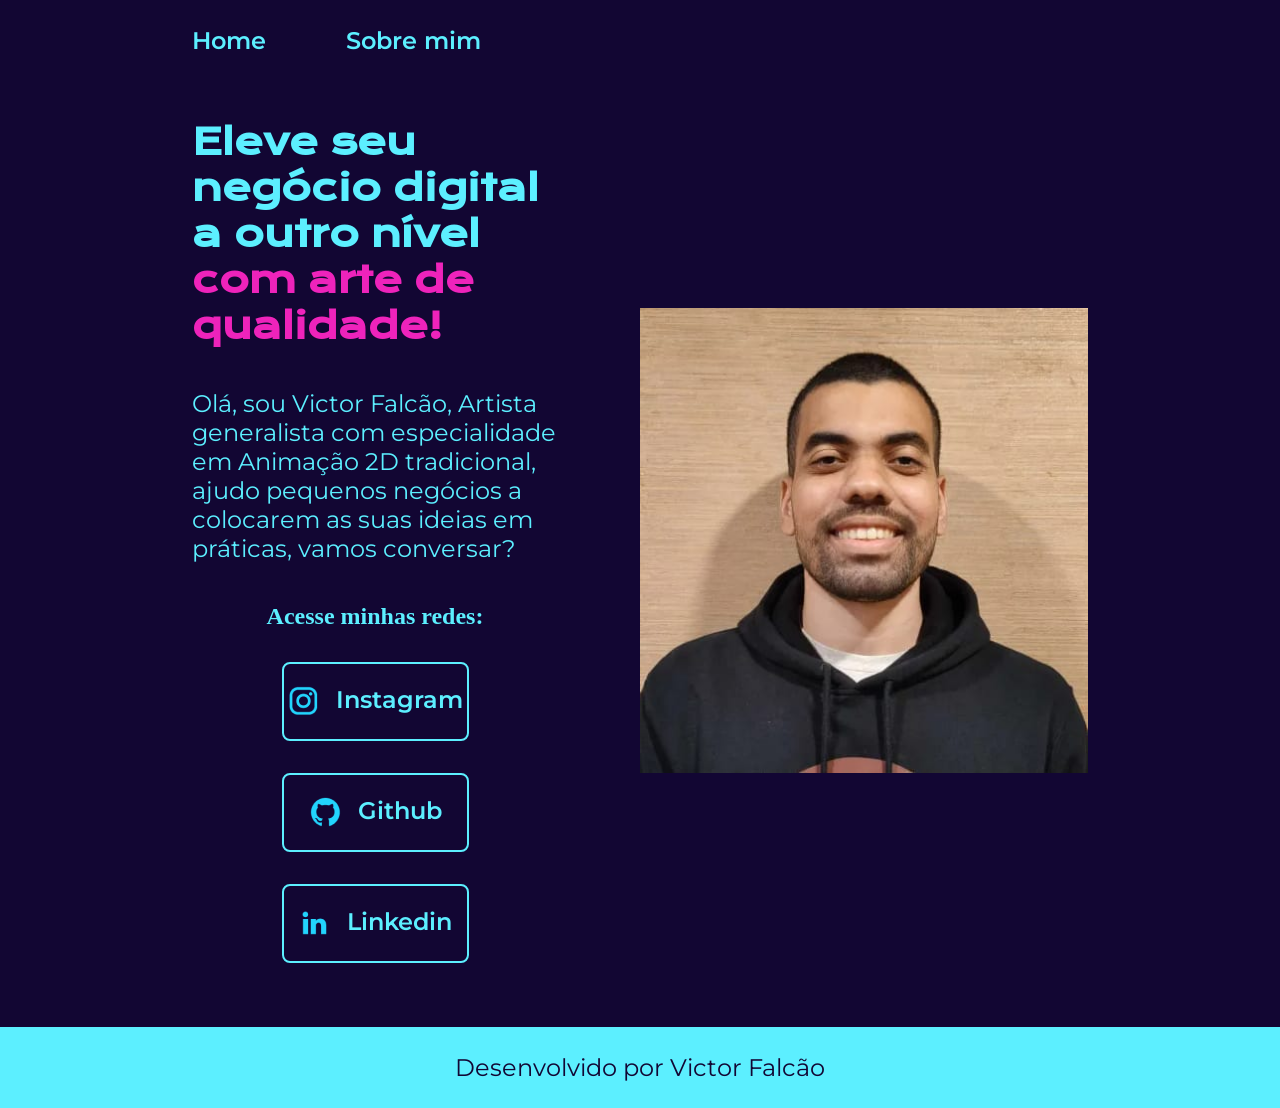
==== index.html @ 1c6e56cf "primeira versão do código 1.0" ====
<!DOCTYPE html>
<html lang="pt-br">
<head>
    <meta charset="UTF-8">
    <meta name="viewport" content="width=device-width, initial-scale=1.0">
    <title>Portifolio Victor Falcão</title>
    <link rel="stylesheet" href="./styles/style.css">
</head>
<body>
    <header class="cabecalho">
        <nav class="cabecalho__menu">
            <a class="cabecalho__menu__link" href="index.html">Home</a>
            <a class="cabecalho__menu__link" href="about.html">Sobre mim</a>
        </nav>

    </header>
    <main class="apresentacao">
        
        <section class="apresentacao__conteudo">
            <h1 class="apresentacao__conteudo__titulo">Eleve seu negócio digital a outro nível <strong class="destaque-titulo">com arte de qualidade!</strong></h1>
            <p class="apresentacao__conteudo__texto">Olá, sou Victor Falcão,  Artista generalista com especialidade em Animação 2D tradicional, ajudo pequenos negócios a colocarem as suas ideias em práticas, vamos conversar?</p>
            <div class="apresentacao__links">
                <h2>Acesse minhas redes:</h2>
                <a class="apresentacao__links__botao" href="https://www.instagram.com/victorfalcao.art/"> <img src="./icones/instagram.png" alt="Ícone do instagram">Instagram</a>
                <a class="apresentacao__links__botao" href="https://github.com/falkhorus"> <img src="./icones/github.png" alt="Ícone do Github"> Github</a>
                <a class="apresentacao__links__botao" href="https://www.linkedin.com/in/victorhugofalcao/"> <img src="./icones/linkedin.png" alt="Ícone do Linkedin">Linkedin</a>
            </div>    
        </section>
        <img class="apresentacao__imagem" src="./icones/eu.jpg" alt="imagem do Victor Falcão">
    </main>
    <footer class="rodape">Desenvolvido por Victor Falcão</footer>
    

    
</body>
</html>
---- styles/style.css ----
@import url('https://fonts.googleapis.com/css2?family=Krona+One&family=Montserrat:ital,wght@0,100..900;1,100..900&display=swap');

:root {
    --cor-primaria: #120633;
    --cor-secundaria: #5cefff;
    --cor-terciaria: #ee23bb; 
    --cor-hover: #ee23bb;

    --fonte-primaria: "Krona One", sans-serif;
    --fonte-secundaria: "Montserrat", sans-serif;
}

* {
    margin: 0;
    padding: 0;
}

body {
    /*height: 100vh;*/  /*essa é a altura do viewport, isso deixa o body selecionado para toda a tela */
    box-sizing: border-box; /* Isso evita que as propriedades filhas saiam das propriedades pais, ex: body do header*/
    background-color: var(--cor-primaria);
    color: var(--cor-secundaria);
}

.cabecalho {
    padding: 2% 0% 0% 15%;
}

.cabecalho__menu {
    display: flex;
    gap: 80px;
}

.cabecalho__menu__link {
    font-family: var(--fonte-secundaria);
    font-weight: 600;
    font-size: 1.5rem;
    text-decoration: none;
    color:var(--cor-secundaria);
    

}



 .apresentacao {    /*chamando classe apresentaçao dentro do main */
    padding: 5% 15%; /* define uma margem, (esquerda/direita) nesse caso o definido foi 10% */
    display: flex;  /* O main vai ser display flex e todo mundo fica no sentido de linha*/
    align-items: center; /* Alinha os itens para o centro da caixa do display flex */
    justify-content: space-between; /* Justifica o conteudo, definindo o espaçamento igualitário entre eles */
    gap: 82px; /*um espaço fixo entre a imagem e o texto */
}

.apresentacao__conteudo {
    width: 50%; /* aumenta a largura da classe apresentacao__conteudo (tudo o que está em <section> no html */
    display: flex; /* ativa o modo flexbox (transforma tudo em uma "prateleira" */
    flex-direction: column; /* Organiza o conteúdo ("livros") em uma coluna empilhados*/
    gap: 40px /* cria um espaço entre cada conteúdo ("Livro") */

}

.apresentacao__conteudo__titulo {
    font-family: var(--fonte-primaria);
    font-size: 2.25rem;
}

.destaque-titulo{
    color:var(--cor-terciaria);
}

.apresentacao__conteudo__texto {
    font-size: 1.5rem;
    font-family: var(--fonte-secundaria);
}

.apresentacao__links {
    display: flex; /* ativa o modo flexbox */
    justify-content: space-between;  /* Justifica o conteúdo definindo um espaço igualitário entre eles */
    flex-direction: column;  /* deixa a direção dos itens da flexbox no modo coluna (empilhados) */
    align-items: center;  /* Alinha os itens da flexbox para o centro */
    gap: 32px;  /* definiu o espaçamente de 32 pixels entre os itens */

}

.apresentacao__links__subtitulo {

    font-family: var(--fonte-primaria);
    font-weight: 400;
    font-size: 1.5rem;

}

.apresentacao__links__botao {
    /*background-color: #5cefff; */ /* adiciona cor no fundo do texto na parte do espaçamento */
    display: flex;
    justify-content: center;
    gap: 16px;
    width: 50%;               /* aumenta a largura */
    text-align: center;         /* alinha o texto para o centro */
    border-radius: 8px;         /* adiciona arredondamento de borda */
    font-size: 1.5rem;            /* muda o tamanho da fonte */
    font-weight: 600;           /* muda a largura da fonte */
    padding: 21.5px 0;          /* preenchimento , baixo, cima e lados dos arredores do texto */
    text-decoration: none;      /* tirou o sublinhado do texto */
    color:var(--cor-secundaria);           /* adiciona cor */
    font-family: var(--fonte-secundaria);  /* muda a tipografia */
    border: 2px solid #5cefff; 
}

.apresentacao__links__botao:hover {
    padding: 3%;
    background-color: var(--cor-terciaria);
    
     
}

.apresentacao__conteudo__texto:hover {
    color:var(--cor-hover);
}

.apresentacao__imagem {
    width: 50%;
}

.rodape {
    background-color: var(--cor-secundaria);
    color: var(--cor-primaria);
    padding: 26px;
    font-family: var(--fonte-secundaria);
    font-weight: 400;
    text-align: center;
    font-size: 1.5rem;
}

@media (max-width: 1200px) {  /* Se a largura da tela chegar em 1300px... */
    
    .cabecalho {
        padding: 10%
    }
    
    .cabecalho__menu {
        justify-content: center;
    }

    .apresentacao {
        flex-direction: column-reverse; /* A flexbox de apresentação (main) vai mudar para direção de coluna e reverter a imagem de baixo para cima */
        padding: 5%;
    }

    .apresentacao__conteudo {
        width: auto;
    }


}
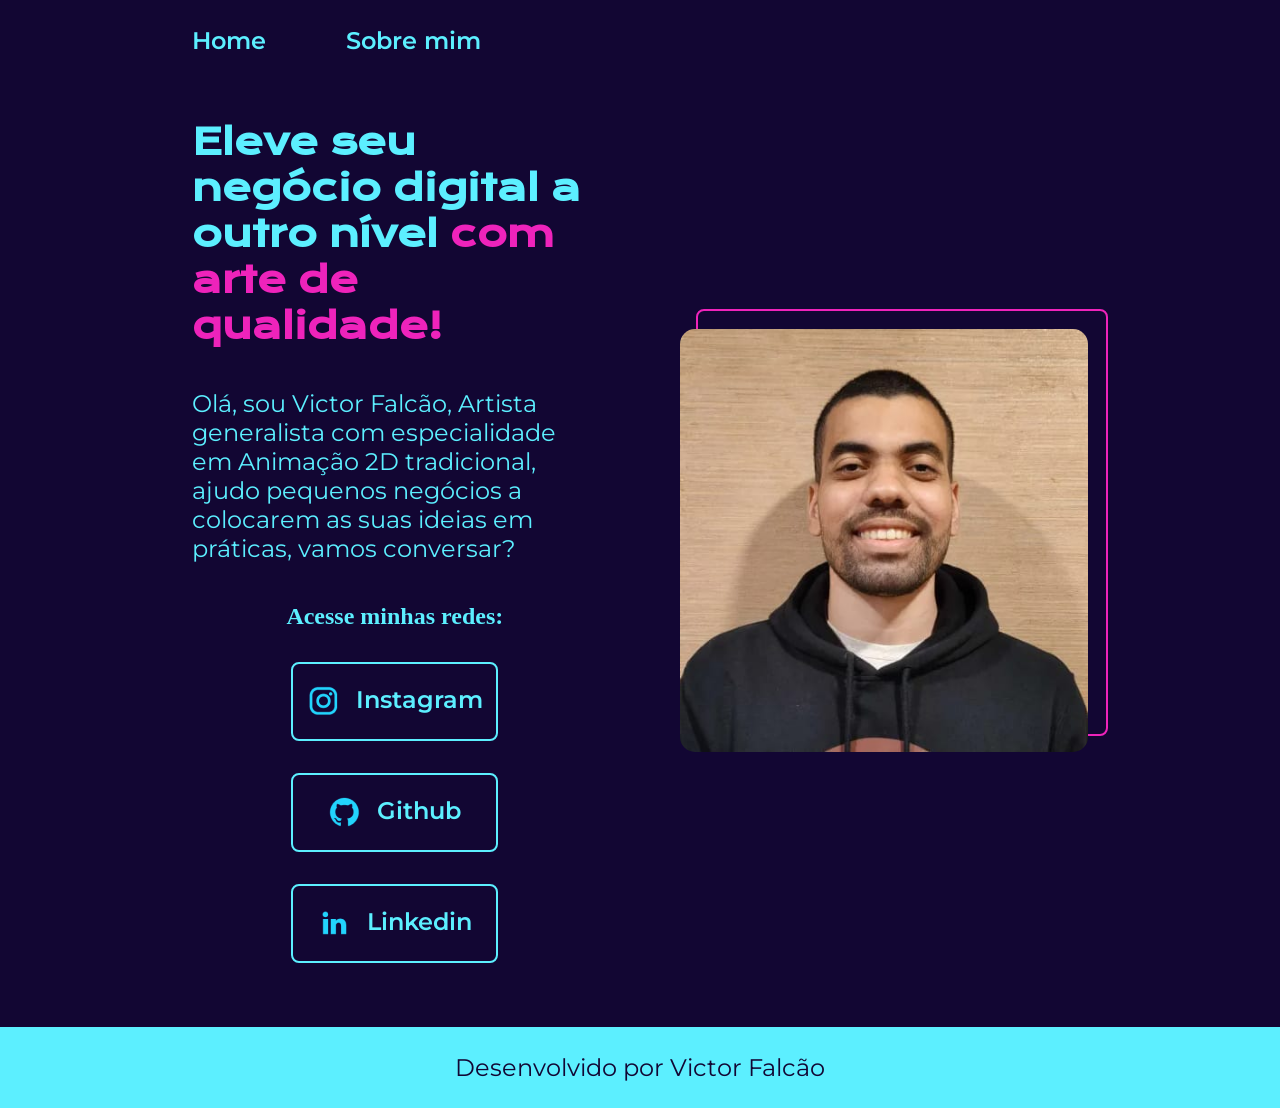
==== commit fe3d8882: "refatorada: melhoria da estrutura e a reparo de erros das páginas 'sobre mim e home; aprimorei o CSS" ====
--- a/index.html
+++ b/index.html
@@ -12,10 +12,8 @@
             <a class="cabecalho__menu__link" href="index.html">Home</a>
             <a class="cabecalho__menu__link" href="about.html">Sobre mim</a>
         </nav>
-
     </header>
     <main class="apresentacao">
-        
         <section class="apresentacao__conteudo">
             <h1 class="apresentacao__conteudo__titulo">Eleve seu negócio digital a outro nível <strong class="destaque-titulo">com arte de qualidade!</strong></h1>
             <p class="apresentacao__conteudo__texto">Olá, sou Victor Falcão,  Artista generalista com especialidade em Animação 2D tradicional, ajudo pequenos negócios a colocarem as suas ideias em práticas, vamos conversar?</p>
@@ -26,11 +24,14 @@
                 <a class="apresentacao__links__botao" href="https://www.linkedin.com/in/victorhugofalcao/"> <img src="./icones/linkedin.png" alt="Ícone do Linkedin">Linkedin</a>
             </div>    
         </section>
-        <img class="apresentacao__imagem" src="./icones/eu.jpg" alt="imagem do Victor Falcão">
+        <div class="apresentacao__imagem__container">
+            <img class="apresentacao__imagem" src="./icones/eu.jpg" alt="imagem do Victor Falcão">
+            <div class="apresentacao__stroke"></div>
+        </div>
     </main>
-    <footer class="rodape">Desenvolvido por Victor Falcão</footer>
-    
-
-    
+    <footer class="rodape">
+        <!-- bota na tag "p", mo vacilo -->
+        <p>Desenvolvido por Victor Falcão</p>
+    </footer>
 </body>
 </html>
--- a/styles/style.css
+++ b/styles/style.css
@@ -42,8 +42,6 @@
 
 }
 
-
-
  .apresentacao {    /*chamando classe apresentaçao dentro do main */
     padding: 5% 15%; /* define uma margem, (esquerda/direita) nesse caso o definido foi 10% */
     display: flex;  /* O main vai ser display flex e todo mundo fica no sentido de linha*/
@@ -84,11 +82,9 @@
 }
 
 .apresentacao__links__subtitulo {
-
     font-family: var(--fonte-primaria);
     font-weight: 400;
     font-size: 1.5rem;
-
 }
 
 .apresentacao__links__botao {
@@ -105,22 +101,43 @@
     text-decoration: none;      /* tirou o sublinhado do texto */
     color:var(--cor-secundaria);           /* adiciona cor */
     font-family: var(--fonte-secundaria);  /* muda a tipografia */
-    border: 2px solid #5cefff; 
+    border: 2px solid #5cefff;
+    transition: 0.5s; /* tempo de transição do efeito hover */
 }
 
 .apresentacao__links__botao:hover {
     padding: 3%;
     background-color: var(--cor-terciaria);
-    
-     
+    transition: 0.5s; /* tempo de transição do efeito hover */
 }
 
 .apresentacao__conteudo__texto:hover {
     color:var(--cor-hover);
+    transition: 1s; /* tempo de transição do efeito hover no texto, mais suave e legal*/
+}
+
+.apresentacao__imagem__container {
+    position: relative;
+    display: inline-block;
 }
 
 .apresentacao__imagem {
-    width: 50%;
+    display: block;
+    width: 100%; 
+    max-width: 500px;
+    border-radius: 15px;
+    z-index: 1; 
+}
+
+.apresentacao__stroke {
+    position:  absolute;
+    top: -20px;
+    right: -20px;
+    width: 100%;
+    height: 100%;
+    border: 2px solid var(--cor-terciaria);
+    border-radius: 8px;
+    z-index: -1; /* coloca a imagem atrás da outra */
 }
 
 .rodape {
@@ -134,11 +151,10 @@
 }
 
 @media (max-width: 1200px) {  /* Se a largura da tela chegar em 1300px... */
-    
     .cabecalho {
         padding: 10%
     }
-    
+
     .cabecalho__menu {
         justify-content: center;
     }
@@ -148,9 +164,11 @@
         padding: 5%;
     }
 
+    .apresentacao__links__botao {
+        padding: 5%; /* aumenta o padding para o icone nao grudar no texto% */
+    }
+
     .apresentacao__conteudo {
         width: auto;
     }
-
-
 }
